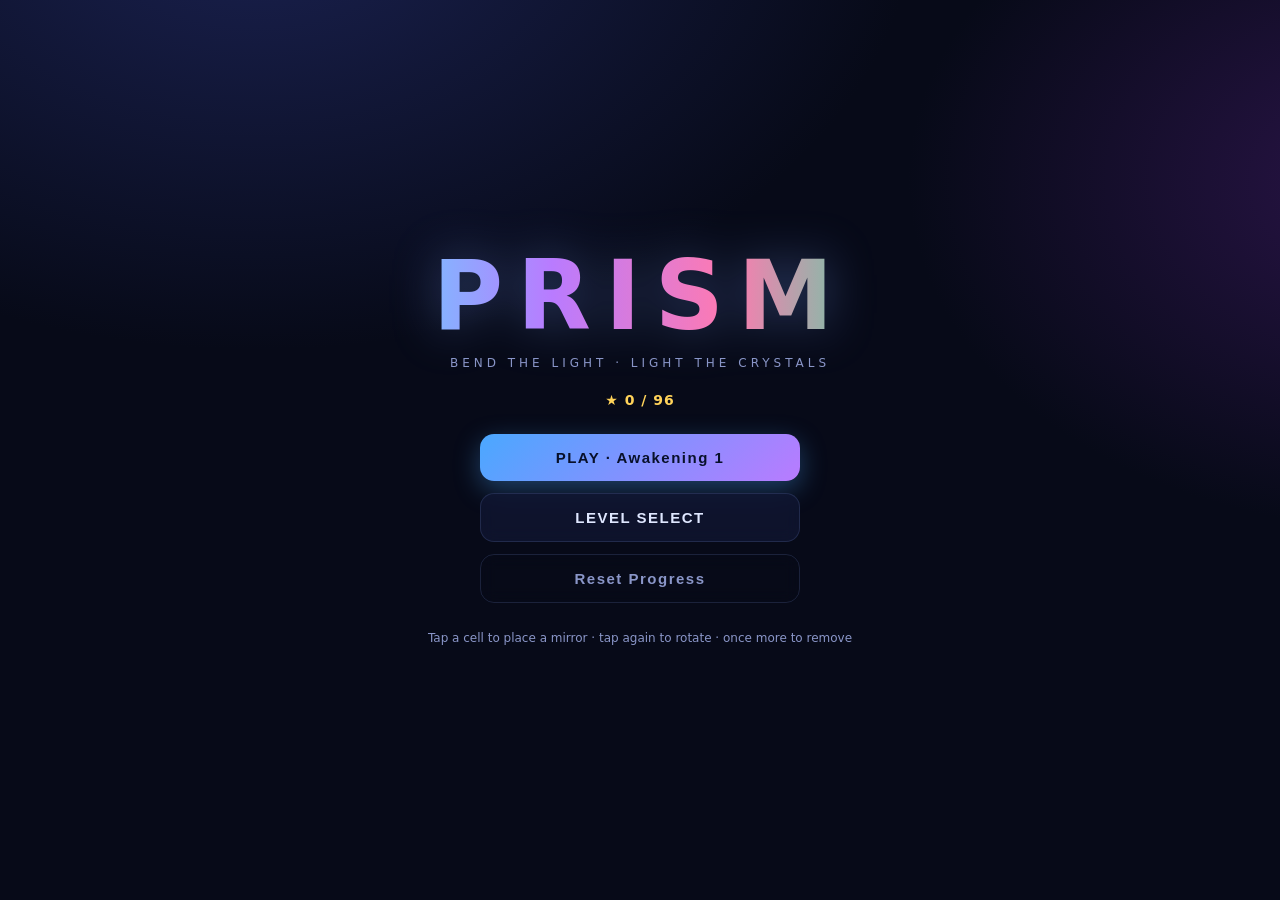
==== index.html @ a71041d9 "Add PRISM: complete neon light-routing puzzle game A fully playable, self-contained HTML5 mobile puz" ====
<!DOCTYPE html>
<html lang="en">
<head>
  <meta charset="UTF-8" />
  <meta name="viewport" content="width=device-width, initial-scale=1.0, maximum-scale=1.0, user-scalable=no, viewport-fit=cover" />
  <meta name="theme-color" content="#070a18" />
  <meta name="apple-mobile-web-app-capable" content="yes" />
  <meta name="mobile-web-app-capable" content="yes" />
  <title>PRISM — Light Puzzle</title>
  <link rel="stylesheet" href="css/style.css" />
</head>
<body>
  <div id="app">

    <!-- MENU -->
    <section id="screen-menu" class="screen">
      <div class="menu-inner">
        <div class="logo">
          <h1>PRISM</h1>
          <p class="tagline">bend the light · light the crystals</p>
        </div>
        <div class="menu-stars">★ <span id="total-stars">0 / 96</span></div>
        <div class="menu-buttons">
          <button id="btn-continue" class="btn btn-primary" data-idx="0">PLAY</button>
          <button id="btn-play" class="btn">LEVEL SELECT</button>
          <button id="btn-reset-progress" class="btn btn-ghost">Reset Progress</button>
        </div>
        <p class="hint-text">Tap a cell to place a mirror · tap again to rotate · once more to remove</p>
      </div>
    </section>

    <!-- LEVEL SELECT -->
    <section id="screen-levels" class="screen">
      <header class="topbar">
        <button id="btn-levels-back" class="icon-btn">‹</button>
        <h2>LEVELS</h2>
        <div class="topbar-stars">★ <span id="levels-stars">0 / 96</span></div>
      </header>
      <div id="level-grid" class="level-grid"></div>
    </section>

    <!-- GAME -->
    <section id="screen-game" class="screen">
      <header class="topbar game-bar">
        <button id="btn-quit" class="icon-btn">‹</button>
        <div class="level-meta">
          <span id="world-tag" class="world-tag">World 1</span>
          <span id="level-name" class="level-name">Level</span>
        </div>
        <button id="btn-mute" class="icon-btn">🔊</button>
      </header>

      <div class="hud">
        <div id="mirror-pill" class="pill"><span class="pill-ico">◇</span> Mirrors <b id="mirror-count">0/0</b></div>
        <div class="pill"><span class="pill-ico">◆</span> Lit <b id="target-count">0/0</b></div>
        <div class="pill"><span class="pill-ico">⚡</span> Taps <b id="tap-count">0</b> <i>· par <span id="par-count">0</span></i></div>
      </div>

      <div class="board-wrap">
        <canvas id="board"></canvas>
      </div>

      <div class="controls">
        <button id="btn-reset" class="btn btn-small">↺ Reset</button>
        <button id="btn-hint" class="btn btn-small btn-ghost">💡 Hint</button>
      </div>
    </section>

    <!-- WIN MODAL -->
    <div id="modal-win" class="modal">
      <div class="modal-card">
        <h2 id="win-title">SOLVED</h2>
        <div id="win-stars" class="stars-row">
          <span class="star">★</span><span class="star">★</span><span class="star">★</span>
        </div>
        <p class="win-stats">Taps <b id="win-taps">0</b> · Par <b id="win-par">0</b></p>
        <div class="modal-buttons">
          <button id="btn-replay" class="btn btn-small btn-ghost">↺ Replay</button>
          <button id="btn-win-levels" class="btn btn-small btn-ghost">≡ Levels</button>
          <button id="btn-next" class="btn btn-small btn-primary">Next ›</button>
        </div>
      </div>
    </div>

  </div>

  <script src="js/engine.js"></script>
  <script src="js/levels.js"></script>
  <script src="js/audio.js"></script>
  <script src="js/render.js"></script>
  <script src="js/game.js"></script>
</body>
</html>
---- css/style.css ----
:root {
  --bg: #070a18;
  --bg2: #0c1130;
  --panel: rgba(18, 24, 54, 0.7);
  --line: rgba(120, 150, 220, 0.18);
  --text: #dfe7ff;
  --muted: #8a96c8;
  --accent: #4aa8ff;
  --accent2: #b97bff;
  --good: #41e0a3;
  --gold: #ffd35a;
}

* { box-sizing: border-box; -webkit-tap-highlight-color: transparent; }
html, body { margin: 0; height: 100%; }
body {
  font-family: -apple-system, BlinkMacSystemFont, "Segoe UI", system-ui, sans-serif;
  color: var(--text);
  background:
    radial-gradient(1200px 800px at 20% -10%, #1a2150 0%, transparent 55%),
    radial-gradient(1000px 700px at 110% 20%, #2a1448 0%, transparent 50%),
    var(--bg);
  overflow: hidden;
  user-select: none;
  -webkit-user-select: none;
}

#app { position: relative; height: 100vh; height: 100dvh; max-width: 560px; margin: 0 auto; }

.screen {
  position: absolute; inset: 0;
  display: none; flex-direction: column;
  padding: max(16px, env(safe-area-inset-top)) 16px max(16px, env(safe-area-inset-bottom));
  animation: fade .25s ease;
}
.screen.active { display: flex; }
@keyframes fade { from { opacity: 0; transform: scale(.99); } to { opacity: 1; transform: none; } }

/* ---------- MENU ---------- */
.menu-inner { margin: auto; width: 100%; text-align: center; }
.logo h1 {
  font-size: clamp(56px, 18vw, 96px);
  margin: 0; letter-spacing: 14px; font-weight: 800;
  background: linear-gradient(90deg, #6ad0ff, #b97bff, #ff7ab0, #41e0a3);
  -webkit-background-clip: text; background-clip: text; color: transparent;
  filter: drop-shadow(0 0 24px rgba(120, 160, 255, .35));
  animation: hue 8s linear infinite;
}
@keyframes hue { to { filter: drop-shadow(0 0 24px rgba(120,160,255,.35)) hue-rotate(360deg); } }
.tagline { color: var(--muted); letter-spacing: 4px; text-transform: uppercase; font-size: 12px; margin-top: 4px; }
.menu-stars { margin: 22px 0 26px; color: var(--gold); font-weight: 700; letter-spacing: 1px; }
.menu-buttons { display: flex; flex-direction: column; gap: 12px; max-width: 320px; margin: 0 auto; }
.hint-text { color: var(--muted); font-size: 12px; margin-top: 26px; line-height: 1.6; padding: 0 10px; }

/* ---------- BUTTONS ---------- */
.btn {
  border: 1px solid var(--line); background: var(--panel); color: var(--text);
  padding: 15px 18px; border-radius: 14px; font-size: 15px; font-weight: 700;
  letter-spacing: 1.5px; cursor: pointer; backdrop-filter: blur(8px);
  transition: transform .08s ease, box-shadow .2s ease, background .2s ease;
}
.btn:active { transform: scale(.96); }
.btn-primary {
  background: linear-gradient(135deg, var(--accent), var(--accent2));
  border: none; color: #08102a; box-shadow: 0 8px 26px rgba(74, 168, 255, .35);
}
.btn-ghost { background: transparent; color: var(--muted); }
.btn-small { padding: 12px 16px; font-size: 13px; border-radius: 12px; }

.icon-btn {
  width: 42px; height: 42px; border-radius: 12px; border: 1px solid var(--line);
  background: var(--panel); color: var(--text); font-size: 22px; cursor: pointer;
  display: grid; place-items: center; line-height: 1;
}
.icon-btn:active { transform: scale(.92); }

/* ---------- TOPBAR ---------- */
.topbar { display: flex; align-items: center; justify-content: space-between; gap: 10px; margin-bottom: 14px; }
.topbar h2 { margin: 0; letter-spacing: 6px; font-size: 18px; }
.topbar-stars, .menu-stars { color: var(--gold); font-weight: 700; font-size: 14px; }
.level-meta { text-align: center; flex: 1; overflow: hidden; }
.world-tag { display: block; font-size: 10px; letter-spacing: 2px; color: var(--muted); text-transform: uppercase; }
.level-name { display: block; font-size: 16px; font-weight: 700; letter-spacing: 2px; }

/* ---------- LEVEL GRID ---------- */
.level-grid { overflow-y: auto; padding: 4px 2px 30px; flex: 1; }
.world-head {
  display: flex; align-items: baseline; gap: 10px; margin: 18px 4px 10px;
  padding-bottom: 8px; border-bottom: 1px solid var(--line);
}
.world-head span { font-size: 11px; letter-spacing: 3px; color: var(--muted); }
.world-head b { font-size: 16px; letter-spacing: 2px; }
.level-grid { display: grid; grid-template-columns: repeat(4, 1fr); gap: 10px; align-content: start; }
.level-grid .world-head { grid-column: 1 / -1; }
.level-btn {
  aspect-ratio: 1; border-radius: 14px; border: 1px solid var(--line);
  background: var(--panel); color: var(--text); cursor: pointer;
  display: flex; flex-direction: column; align-items: center; justify-content: center; gap: 4px;
  transition: transform .08s ease, box-shadow .2s ease;
}
.level-btn:active { transform: scale(.94); }
.level-btn .num { font-size: 22px; font-weight: 800; }
.level-btn .lvstars { font-size: 11px; color: var(--gold); letter-spacing: 1px; }
.level-btn.locked { opacity: .4; cursor: default; }
.level-btn.locked .lock { font-size: 20px; }
.level-btn:not(.locked):hover { box-shadow: 0 6px 20px rgba(74,168,255,.25); }

/* ---------- GAME ---------- */
.hud { display: flex; gap: 8px; justify-content: center; flex-wrap: wrap; margin-bottom: 10px; }
.pill {
  background: var(--panel); border: 1px solid var(--line); border-radius: 999px;
  padding: 7px 13px; font-size: 12px; color: var(--muted); letter-spacing: .5px;
  display: flex; align-items: center; gap: 6px;
}
.pill b { color: var(--text); font-size: 13px; }
.pill i { color: var(--muted); font-style: normal; opacity: .8; }
.pill-ico { opacity: .8; }
.pill.flash { animation: flash .4s ease; }
@keyframes flash { 0%,100% { background: var(--panel); } 30% { background: rgba(255,90,120,.35); border-color: #ff5a78; } }

.board-wrap { flex: 1; display: flex; min-height: 0; padding: 6px 0; }
#board { width: 100%; height: 100%; touch-action: manipulation; }
#board.hinting { animation: hintpulse 1.4s ease; }
@keyframes hintpulse { 0%,100% { filter: none; } 50% { filter: drop-shadow(0 0 18px rgba(120,200,255,.6)); } }

.controls { display: flex; gap: 10px; justify-content: center; padding-top: 10px; }

/* ---------- WIN MODAL ---------- */
.modal {
  position: absolute; inset: 0; display: none; place-items: center;
  background: rgba(4, 6, 16, .72); backdrop-filter: blur(6px); z-index: 20; padding: 20px;
}
.modal.show { display: grid; animation: fade .25s ease; }
.modal-card {
  width: 100%; max-width: 340px; text-align: center;
  background: linear-gradient(160deg, rgba(30,38,80,.9), rgba(16,20,46,.95));
  border: 1px solid var(--line); border-radius: 22px; padding: 28px 22px;
  box-shadow: 0 30px 80px rgba(0,0,0,.5);
  animation: pop .35s cubic-bezier(.2,1.4,.4,1);
}
@keyframes pop { from { transform: scale(.85); opacity: 0; } to { transform: none; opacity: 1; } }
.modal-card h2 { margin: 0 0 14px; letter-spacing: 6px; font-size: 26px;
  background: linear-gradient(90deg,#6ad0ff,#41e0a3); -webkit-background-clip: text; background-clip: text; color: transparent; }
.stars-row { display: flex; justify-content: center; gap: 14px; margin: 6px 0 14px; }
.stars-row .star { font-size: 44px; color: rgba(255,255,255,.12); transition: transform .3s, color .3s, text-shadow .3s; }
.stars-row .star.on { color: var(--gold); text-shadow: 0 0 22px rgba(255,211,90,.8); transform: scale(1.18) rotate(-6deg); }
.win-stats { color: var(--muted); font-size: 14px; margin: 4px 0 20px; }
.win-stats b { color: var(--text); }
.modal-buttons { display: flex; gap: 8px; justify-content: center; }

@media (max-height: 680px) {
  .logo h1 { font-size: 64px; }
  .hint-text { display: none; }
}
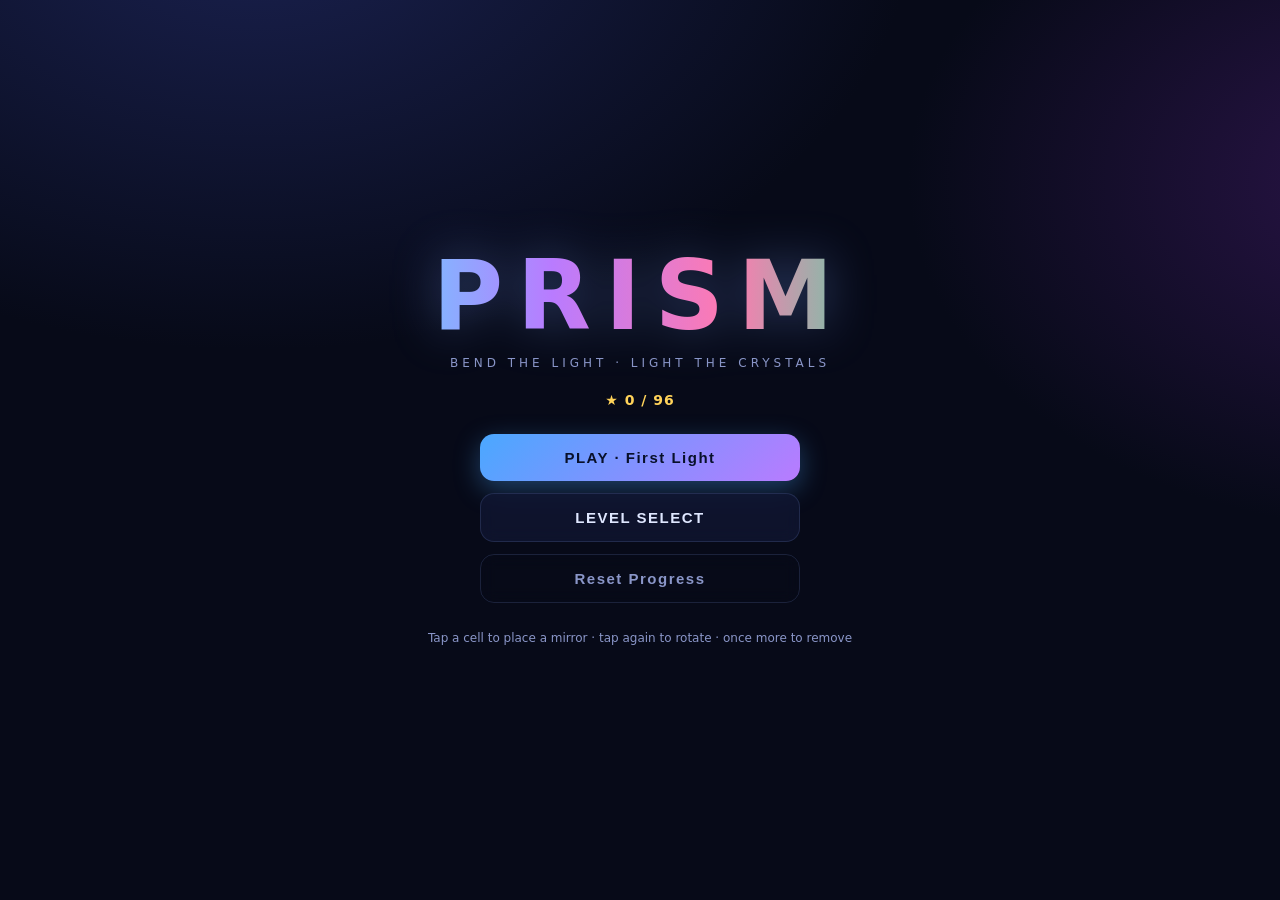
==== commit c384e836: "Redesign all 32 levels for genuine, intentional challenge Replace the random level generator with ha" ====
--- a/index.html
+++ b/index.html
@@ -56,6 +56,8 @@
         <div class="pill"><span class="pill-ico">⚡</span> Taps <b id="tap-count">0</b> <i>· par <span id="par-count">0</span></i></div>
       </div>
 
+      <div id="level-note" class="level-note-bar"></div>
+
       <div class="board-wrap">
         <canvas id="board"></canvas>
       </div>
--- a/css/style.css
+++ b/css/style.css
@@ -118,6 +118,10 @@
 .pill.flash { animation: flash .4s ease; }
 @keyframes flash { 0%,100% { background: var(--panel); } 30% { background: rgba(255,90,120,.35); border-color: #ff5a78; } }
 
+.level-note-bar {
+  text-align: center; color: var(--muted); font-size: 12px; line-height: 1.4;
+  padding: 2px 12px 6px; min-height: 16px; font-style: italic;
+}
 .board-wrap { flex: 1; display: flex; min-height: 0; padding: 6px 0; }
 #board { width: 100%; height: 100%; touch-action: manipulation; }
 #board.hinting { animation: hintpulse 1.4s ease; }
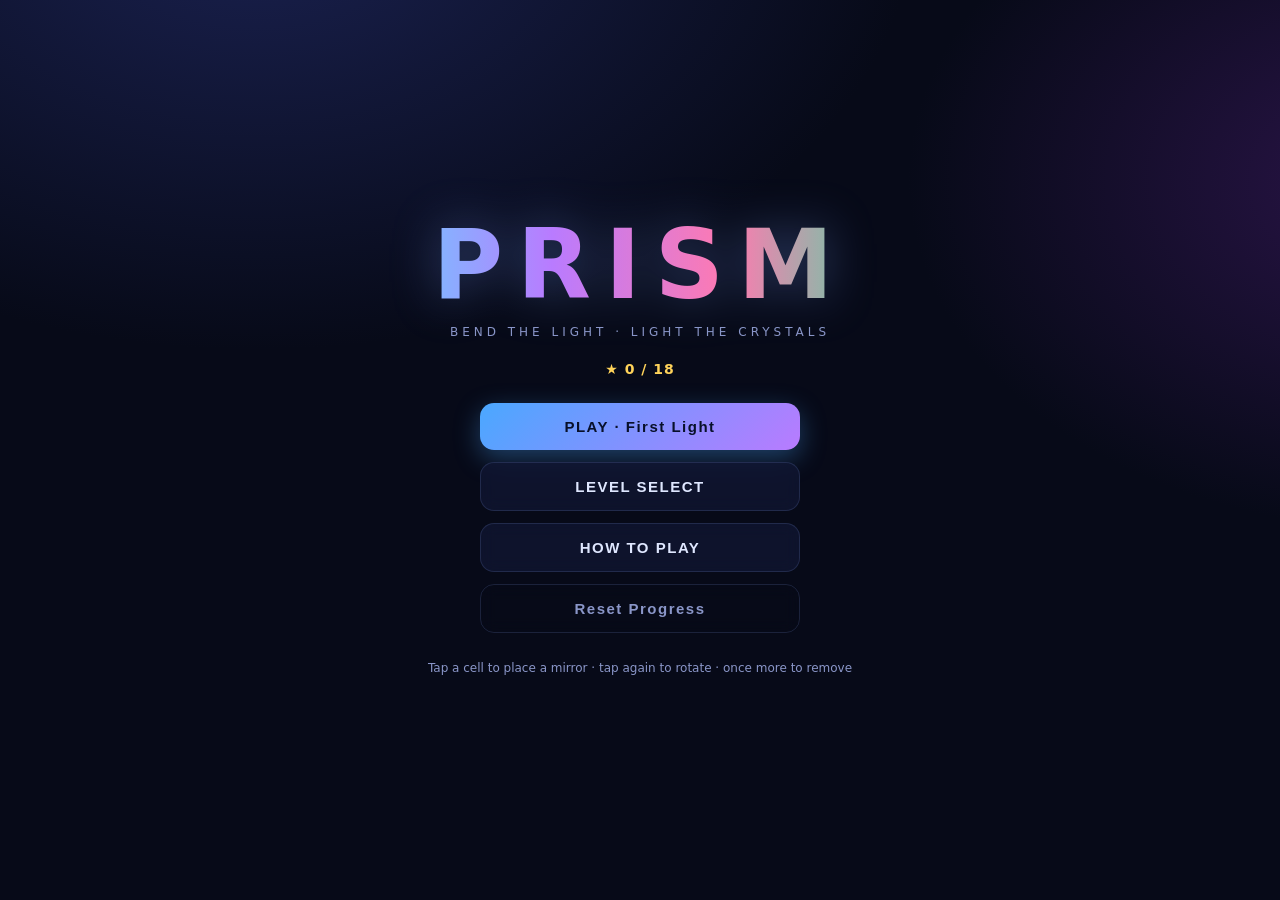
==== commit 4f3326f3: "WIP: additive-light engine + new mechanics + crafted curriculum (worlds 1-5) Major expansion in prog" ====
--- a/index.html
+++ b/index.html
@@ -19,10 +19,11 @@
           <h1>PRISM</h1>
           <p class="tagline">bend the light · light the crystals</p>
         </div>
-        <div class="menu-stars">★ <span id="total-stars">0 / 96</span></div>
+        <div class="menu-stars">★ <span id="total-stars">0 / 144</span></div>
         <div class="menu-buttons">
           <button id="btn-continue" class="btn btn-primary" data-idx="0">PLAY</button>
           <button id="btn-play" class="btn">LEVEL SELECT</button>
+          <button id="btn-help" class="btn">HOW TO PLAY</button>
           <button id="btn-reset-progress" class="btn btn-ghost">Reset Progress</button>
         </div>
         <p class="hint-text">Tap a cell to place a mirror · tap again to rotate · once more to remove</p>
@@ -68,6 +69,33 @@
       </div>
     </section>
 
+    <!-- HELP MODAL -->
+    <div id="modal-help" class="modal">
+      <div class="modal-card help-card">
+        <h2>HOW TO PLAY</h2>
+        <p class="help-goal">Guide light from each <b>source</b> into every <b>crystal</b>, matching its colour.
+          Tap a cell to drop a mirror <b>╱</b>, tap again to flip it <b>╲</b>, once more to remove it.</p>
+        <div class="legend">
+          <div class="leg"><span class="ic" style="color:#eaf6ff">◉</span><div><b>Source</b> — fires a white beam.</div></div>
+          <div class="leg"><span class="ic" style="color:#4aa8ff">◆</span><div><b>Crystal</b> — light it with its exact colour.</div></div>
+          <div class="leg"><span class="ic" style="color:#fff">╱</span><div><b>Mirror</b> — you place these; bends the beam 90°.</div></div>
+          <div class="leg"><span class="ic" style="color:#8aa0d8">▦</span><div><b>Wall</b> — blocks light.</div></div>
+          <div class="leg"><span class="ic" style="color:#ff5a78">▣</span><div><b>Gel</b> — tints white to R/G/B. The wrong colour is absorbed — the beam dies. You can't re-tint.</div></div>
+          <div class="leg"><span class="ic" style="color:#cfe6ff">◇</span><div><b>Splitter</b> — turns one beam into two.</div></div>
+          <div class="leg"><span class="ic" style="color:#fff">✦</span><div><b>Bleach</b> — washes a beam back to white.</div></div>
+          <div class="leg"><span class="ic prism-ic">▲</span><div><b>Prism</b> — splits white: red bends left, green goes straight, blue bends right.</div></div>
+        </div>
+        <p class="help-mix"><b>Mixing:</b> a crystal adds up all light it receives.
+          <span style="color:#ff5a78">red</span>+<span style="color:#4aa8ff">blue</span>=<span style="color:#c66bff">purple</span>,
+          <span style="color:#ff5a78">red</span>+<span style="color:#41e0a3">green</span>=<span style="color:#ffd35a">yellow</span>,
+          <span style="color:#41e0a3">green</span>+<span style="color:#4aa8ff">blue</span>=<span style="color:#38e6e6">cyan</span>,
+          all three = <span style="color:#eaf6ff">white</span>. A stray ray ruins the mix.</p>
+        <div class="modal-buttons">
+          <button id="btn-help-close" class="btn btn-small btn-primary">Got it</button>
+        </div>
+      </div>
+    </div>
+
     <!-- WIN MODAL -->
     <div id="modal-win" class="modal">
       <div class="modal-card">
--- a/css/style.css
+++ b/css/style.css
@@ -148,6 +148,19 @@
 .stars-row { display: flex; justify-content: center; gap: 14px; margin: 6px 0 14px; }
 .stars-row .star { font-size: 44px; color: rgba(255,255,255,.12); transition: transform .3s, color .3s, text-shadow .3s; }
 .stars-row .star.on { color: var(--gold); text-shadow: 0 0 22px rgba(255,211,90,.8); transform: scale(1.18) rotate(-6deg); }
+/* help / legend */
+.help-card { max-width: 420px; text-align: left; max-height: 86vh; overflow-y: auto; }
+.help-card h2 { text-align: center; }
+.help-goal { color: var(--text); font-size: 13px; line-height: 1.6; margin: 0 0 14px; }
+.help-goal b { color: #fff; }
+.legend { display: flex; flex-direction: column; gap: 9px; margin: 4px 0 14px; }
+.leg { display: flex; gap: 12px; align-items: flex-start; font-size: 12.5px; color: var(--muted); line-height: 1.45; }
+.leg .ic { width: 22px; text-align: center; font-size: 18px; flex: 0 0 22px; }
+.leg b { color: var(--text); }
+.prism-ic { background: linear-gradient(135deg,#ff5a78,#41e0a3,#4aa8ff); -webkit-background-clip: text; background-clip: text; color: transparent; }
+.help-mix { font-size: 12.5px; color: var(--muted); line-height: 1.7; background: rgba(0,0,0,.2); padding: 10px 12px; border-radius: 10px; margin: 0 0 16px; }
+.help-mix b { color: var(--text); }
+
 .win-stats { color: var(--muted); font-size: 14px; margin: 4px 0 20px; }
 .win-stats b { color: var(--text); }
 .modal-buttons { display: flex; gap: 8px; justify-content: center; }
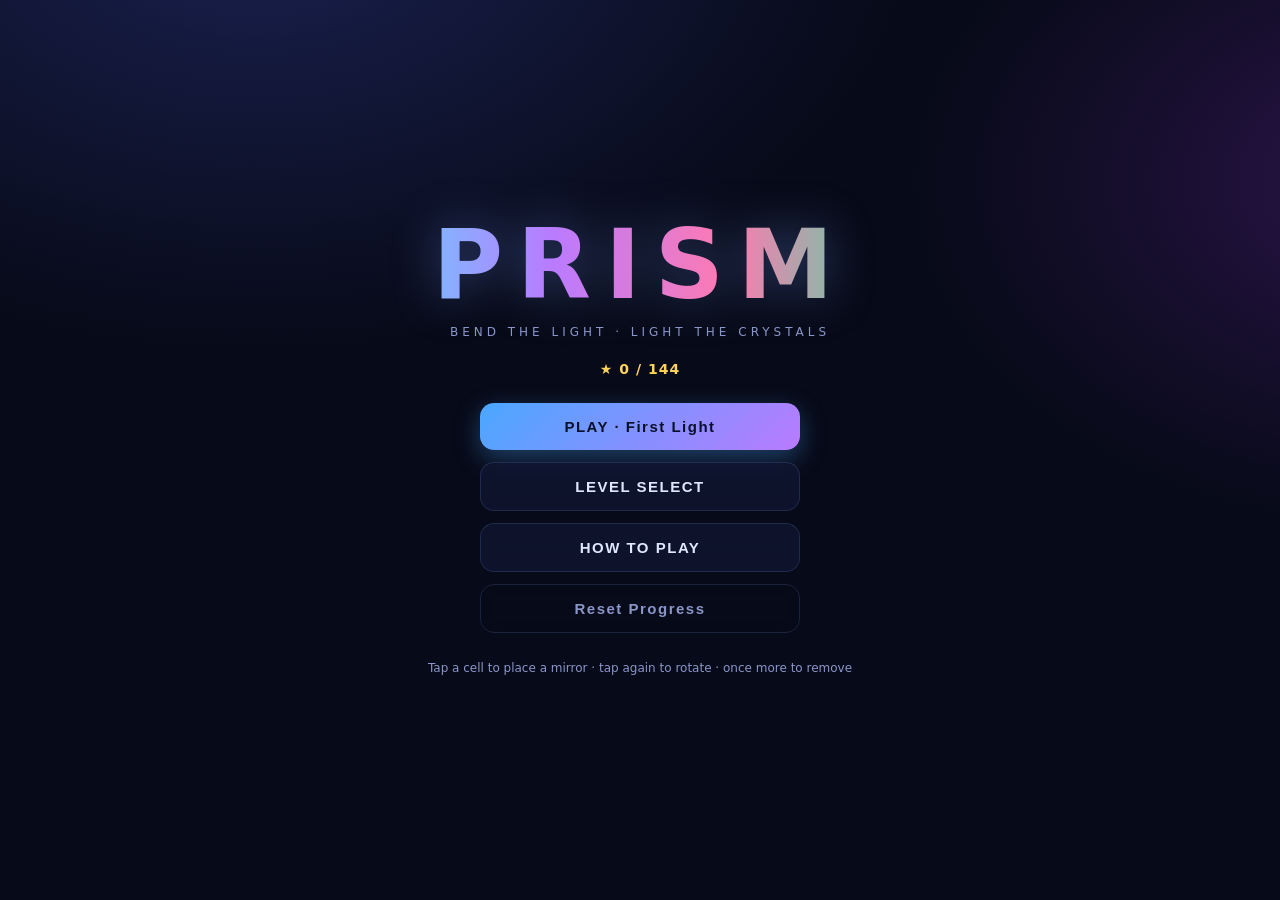
==== commit e053cc11: "Polish pass + 3 new mechanics (gates, portals, voids) - Engine: add coloured gates (exact-match door" ====
--- a/index.html
+++ b/index.html
@@ -57,8 +57,6 @@
         <div class="pill"><span class="pill-ico">⚡</span> Taps <b id="tap-count">0</b> <i>· par <span id="par-count">0</span></i></div>
       </div>
 
-      <div id="level-note" class="level-note-bar"></div>
-
       <div class="board-wrap">
         <canvas id="board"></canvas>
       </div>
@@ -98,11 +96,14 @@
 
     <!-- WIN MODAL -->
     <div id="modal-win" class="modal">
-      <div class="modal-card">
+      <div id="win-card" class="modal-card win-card">
+        <div class="win-rays"></div>
         <h2 id="win-title">SOLVED</h2>
+        <p id="win-flavor" class="win-flavor">Clean lines.</p>
         <div id="win-stars" class="stars-row">
           <span class="star">★</span><span class="star">★</span><span class="star">★</span>
         </div>
+        <p id="win-perfect" class="win-perfect">PERFECT</p>
         <p class="win-stats">Taps <b id="win-taps">0</b> · Par <b id="win-par">0</b></p>
         <div class="modal-buttons">
           <button id="btn-replay" class="btn btn-small btn-ghost">↺ Replay</button>
--- a/css/style.css
+++ b/css/style.css
@@ -161,7 +161,22 @@
 .help-mix { font-size: 12.5px; color: var(--muted); line-height: 1.7; background: rgba(0,0,0,.2); padding: 10px 12px; border-radius: 10px; margin: 0 0 16px; }
 .help-mix b { color: var(--text); }
 
-.win-stats { color: var(--muted); font-size: 14px; margin: 4px 0 20px; }
+/* themed, celebratory win screen */
+.win-card { position: relative; overflow: hidden; --accent: #4aa8ff; border-color: color-mix(in srgb, var(--accent) 40%, transparent); }
+.win-rays { position: absolute; inset: -40% -40% auto -40%; height: 200%; pointer-events: none; opacity: .5;
+  background: conic-gradient(from 0deg, transparent 0 12deg, color-mix(in srgb, var(--accent) 35%, transparent) 12deg 14deg, transparent 14deg 30deg,
+    color-mix(in srgb, var(--accent) 35%, transparent) 30deg 32deg, transparent 32deg 48deg, color-mix(in srgb, var(--accent) 35%, transparent) 48deg 50deg, transparent 50deg);
+  animation: spin 14s linear infinite; }
+@keyframes spin { to { transform: rotate(360deg); } }
+.win-card h2 { position: relative; margin: 0 0 4px; letter-spacing: 6px; font-size: 30px;
+  color: var(--accent); text-shadow: 0 0 26px color-mix(in srgb, var(--accent) 70%, transparent);
+  -webkit-text-fill-color: var(--accent); animation: winpop .4s cubic-bezier(.2,1.5,.4,1); }
+@keyframes winpop { from { transform: scale(.6); opacity: 0; } to { transform: none; opacity: 1; } }
+.win-flavor { position: relative; color: var(--muted); font-size: 13px; letter-spacing: 1px; margin: 0 0 14px; }
+.win-perfect { position: relative; height: 16px; margin: -4px 0 6px; font-size: 13px; letter-spacing: 4px; font-weight: 800;
+  color: var(--gold); opacity: 0; transform: translateY(6px); transition: opacity .3s, transform .3s; text-shadow: 0 0 18px rgba(255,211,90,.8); }
+.win-perfect.show { opacity: 1; transform: none; }
+.win-stats { position: relative; color: var(--muted); font-size: 14px; margin: 4px 0 20px; }
 .win-stats b { color: var(--text); }
 .modal-buttons { display: flex; gap: 8px; justify-content: center; }
 
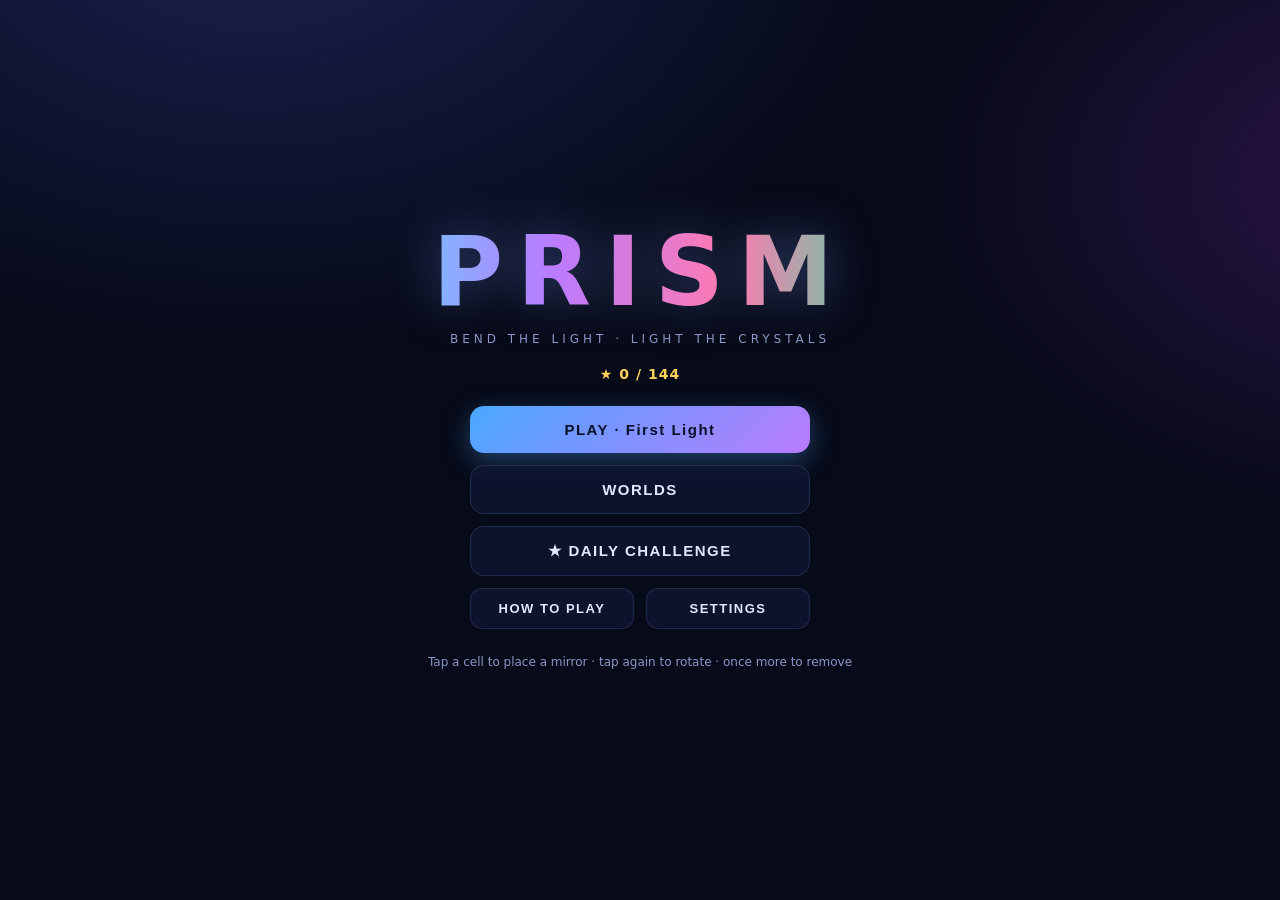
==== commit fe80fa4c: "UI overhaul: worlds nav, daily mode, settings, distinct icons, win celebrations, PWA - Redesign ever" ====
--- a/index.html
+++ b/index.html
@@ -6,6 +6,10 @@
   <meta name="theme-color" content="#070a18" />
   <meta name="apple-mobile-web-app-capable" content="yes" />
   <meta name="mobile-web-app-capable" content="yes" />
+  <meta name="apple-mobile-web-app-status-bar-style" content="black-translucent" />
+  <link rel="manifest" href="manifest.webmanifest" />
+  <link rel="icon" href="icon.svg" type="image/svg+xml" />
+  <link rel="apple-touch-icon" href="icon.svg" />
   <title>PRISM — Light Puzzle</title>
   <link rel="stylesheet" href="css/style.css" />
 </head>
@@ -19,24 +23,38 @@
           <h1>PRISM</h1>
           <p class="tagline">bend the light · light the crystals</p>
         </div>
-        <div class="menu-stars">★ <span id="total-stars">0 / 144</span></div>
+        <div class="menu-stars">★ <span id="total-stars">0 / 0</span></div>
         <div class="menu-buttons">
           <button id="btn-continue" class="btn btn-primary" data-idx="0">PLAY</button>
-          <button id="btn-play" class="btn">LEVEL SELECT</button>
-          <button id="btn-help" class="btn">HOW TO PLAY</button>
-          <button id="btn-reset-progress" class="btn btn-ghost">Reset Progress</button>
+          <button id="btn-worlds" class="btn">WORLDS</button>
+          <button id="btn-daily" class="btn">★ DAILY CHALLENGE</button>
+          <div class="menu-row">
+            <button id="btn-help" class="btn btn-small">HOW TO PLAY</button>
+            <button id="btn-settings" class="btn btn-small">SETTINGS</button>
+          </div>
         </div>
         <p class="hint-text">Tap a cell to place a mirror · tap again to rotate · once more to remove</p>
       </div>
     </section>
 
-    <!-- LEVEL SELECT -->
+    <!-- WORLD SELECT -->
+    <section id="screen-worlds" class="screen">
+      <header class="topbar">
+        <button id="btn-worlds-back" class="icon-btn">‹</button>
+        <h2>WORLDS</h2>
+        <div class="topbar-stars">★ <span id="worlds-stars">0 / 0</span></div>
+      </header>
+      <div id="world-list" class="world-list"></div>
+    </section>
+
+    <!-- LEVEL SELECT (within a world) -->
     <section id="screen-levels" class="screen">
       <header class="topbar">
         <button id="btn-levels-back" class="icon-btn">‹</button>
-        <h2>LEVELS</h2>
-        <div class="topbar-stars">★ <span id="levels-stars">0 / 96</span></div>
+        <h2 id="levels-title">WORLD</h2>
+        <div class="topbar-stars">★ <span id="levels-stars">0 / 0</span></div>
       </header>
+      <p id="levels-sub" class="levels-sub"></p>
       <div id="level-grid" class="level-grid"></div>
     </section>
 
@@ -52,7 +70,7 @@
       </header>
 
       <div class="hud">
-        <div id="mirror-pill" class="pill"><span class="pill-ico">◇</span> Mirrors <b id="mirror-count">0/0</b></div>
+        <div id="mirror-pill" class="pill"><span class="pill-ico">╱</span> Mirrors <b id="mirror-count">0/0</b></div>
         <div class="pill"><span class="pill-ico">◆</span> Lit <b id="target-count">0/0</b></div>
         <div class="pill"><span class="pill-ico">⚡</span> Taps <b id="tap-count">0</b> <i>· par <span id="par-count">0</span></i></div>
       </div>
@@ -62,6 +80,7 @@
       </div>
 
       <div class="controls">
+        <button id="btn-undo" class="btn btn-small btn-ghost">↶ Undo</button>
         <button id="btn-reset" class="btn btn-small">↺ Reset</button>
         <button id="btn-hint" class="btn btn-small btn-ghost">💡 Hint</button>
       </div>
@@ -71,26 +90,46 @@
     <div id="modal-help" class="modal">
       <div class="modal-card help-card">
         <h2>HOW TO PLAY</h2>
-        <p class="help-goal">Guide light from each <b>source</b> into every <b>crystal</b>, matching its colour.
-          Tap a cell to drop a mirror <b>╱</b>, tap again to flip it <b>╲</b>, once more to remove it.</p>
+        <p class="help-goal">Guide light from every <b>source</b> into every <b>crystal</b>, matching its exact colour.
+          Tap a cell to drop a mirror <b>╱</b>, tap again to flip it <b>╲</b>, once more to remove it. Beat <b>par</b> for 3 stars.</p>
         <div class="legend">
-          <div class="leg"><span class="ic" style="color:#eaf6ff">◉</span><div><b>Source</b> — fires a white beam.</div></div>
-          <div class="leg"><span class="ic" style="color:#4aa8ff">◆</span><div><b>Crystal</b> — light it with its exact colour.</div></div>
+          <div class="leg"><span class="ic" style="color:#eaf6ff">◉</span><div><b>Source</b> — fires a beam in its arrow direction.</div></div>
+          <div class="leg"><span class="ic" style="color:#4aa8ff">◆</span><div><b>Crystal</b> — light it with its exact colour. Stray light ruins it.</div></div>
           <div class="leg"><span class="ic" style="color:#fff">╱</span><div><b>Mirror</b> — you place these; bends the beam 90°.</div></div>
-          <div class="leg"><span class="ic" style="color:#8aa0d8">▦</span><div><b>Wall</b> — blocks light.</div></div>
-          <div class="leg"><span class="ic" style="color:#ff5a78">▣</span><div><b>Gel</b> — tints white to R/G/B. The wrong colour is absorbed — the beam dies. You can't re-tint.</div></div>
-          <div class="leg"><span class="ic" style="color:#cfe6ff">◇</span><div><b>Splitter</b> — turns one beam into two.</div></div>
-          <div class="leg"><span class="ic" style="color:#fff">✦</span><div><b>Bleach</b> — washes a beam back to white.</div></div>
-          <div class="leg"><span class="ic prism-ic">▲</span><div><b>Prism</b> — splits white: red bends left, green goes straight, blue bends right.</div></div>
+          <div class="leg"><span class="ic" style="color:#8aa0d8">▦</span><div><b>Wall</b> — blocks light. (A faint mirror is a <b>fixed</b> mirror — immovable.)</div></div>
+          <div class="leg"><span class="ic" style="color:#ff5a78">▢</span><div><b>Gel</b> — tints white to R/G/B. The wrong colour is absorbed — the beam dies. You can't re-tint.</div></div>
+          <div class="leg"><span class="ic" style="color:#cfe6ff">▨</span><div><b>Splitter</b> — turns one beam into two.</div></div>
+          <div class="leg"><span class="ic prism-ic">▲</span><div><b>Prism</b> — splits white: red left, green straight, blue right.</div></div>
+          <div class="leg"><span class="ic" style="color:#fff">✸</span><div><b>Bleach</b> — washes a beam back to white.</div></div>
+          <div class="leg"><span class="ic" style="color:#ffd35a">⟳</span><div><b>Rotator</b> — cycles a colour: red→green→blue→red.</div></div>
+          <div class="leg"><span class="ic" style="color:#c66bff">⊕</span><div><b>Tinter</b> — adds a colour to the beam (its glow tells you which).</div></div>
+          <div class="leg"><span class="ic" style="color:#38e6e6">▥</span><div><b>Gate</b> — a locked door; opens only for its exact colour.</div></div>
+          <div class="leg"><span class="ic" style="color:#38e6e6">◍</span><div><b>Portal</b> — teleports a beam to its matching ring.</div></div>
+          <div class="leg"><span class="ic" style="color:#ff5a78">✦</span><div><b>Void</b> — a black hole. If <b>any</b> beam touches it, you lose. Keep it clean.</div></div>
         </div>
         <p class="help-mix"><b>Mixing:</b> a crystal adds up all light it receives.
-          <span style="color:#ff5a78">red</span>+<span style="color:#4aa8ff">blue</span>=<span style="color:#c66bff">purple</span>,
+          <span style="color:#ff5a78">red</span>+<span style="color:#4aa8ff">blue</span>=<span style="color:#c66bff">magenta</span>,
           <span style="color:#ff5a78">red</span>+<span style="color:#41e0a3">green</span>=<span style="color:#ffd35a">yellow</span>,
           <span style="color:#41e0a3">green</span>+<span style="color:#4aa8ff">blue</span>=<span style="color:#38e6e6">cyan</span>,
           all three = <span style="color:#eaf6ff">white</span>. A stray ray ruins the mix.</p>
         <div class="modal-buttons">
           <button id="btn-help-close" class="btn btn-small btn-primary">Got it</button>
         </div>
+      </div>
+    </div>
+
+    <!-- SETTINGS MODAL -->
+    <div id="modal-settings" class="modal">
+      <div class="modal-card settings-card">
+        <h2>SETTINGS</h2>
+        <div class="setting"><span>Sound effects</span><button id="set-sound" class="toggle" aria-pressed="true"></button></div>
+        <div class="setting"><span>Haptics (vibration)</span><button id="set-haptics" class="toggle" aria-pressed="true"></button></div>
+        <div class="setting"><span>Reduced motion</span><button id="set-motion" class="toggle" aria-pressed="false"></button></div>
+        <div class="modal-buttons settings-buttons">
+          <button id="btn-reset-progress" class="btn btn-small btn-ghost">Reset all progress</button>
+          <button id="btn-settings-close" class="btn btn-small btn-primary">Done</button>
+        </div>
+        <p class="settings-about">PRISM · a self-contained neon light-routing puzzle. No ads, no tracking, plays offline.</p>
       </div>
     </div>
 
@@ -113,6 +152,21 @@
       </div>
     </div>
 
+    <!-- WORLD-COMPLETE MODAL -->
+    <div id="modal-world" class="modal">
+      <div id="world-card" class="modal-card world-card">
+        <div class="win-rays"></div>
+        <p class="world-kicker">WORLD COMPLETE</p>
+        <h2 id="world-done-name">REFLECTION</h2>
+        <p id="world-done-flavor" class="win-flavor">Mastered.</p>
+        <p id="world-done-stars" class="world-done-stars">★ 0 / 0</p>
+        <div class="modal-buttons">
+          <button id="btn-world-menu" class="btn btn-small btn-ghost">≡ Worlds</button>
+          <button id="btn-world-next" class="btn btn-small btn-primary">Next World ›</button>
+        </div>
+      </div>
+    </div>
+
   </div>
 
   <script src="js/engine.js"></script>
@@ -120,5 +174,6 @@
   <script src="js/audio.js"></script>
   <script src="js/render.js"></script>
   <script src="js/game.js"></script>
+  <script>if ('serviceWorker' in navigator) { window.addEventListener('load', () => navigator.serviceWorker.register('sw.js').catch(() => {})); }</script>
 </body>
 </html>
--- a/css/style.css
+++ b/css/style.css
@@ -31,10 +31,11 @@
   position: absolute; inset: 0;
   display: none; flex-direction: column;
   padding: max(16px, env(safe-area-inset-top)) 16px max(16px, env(safe-area-inset-bottom));
-  animation: fade .25s ease;
+  animation: fade .28s ease;
 }
 .screen.active { display: flex; }
-@keyframes fade { from { opacity: 0; transform: scale(.99); } to { opacity: 1; transform: none; } }
+@keyframes fade { from { opacity: 0; transform: translateY(6px) scale(.995); } to { opacity: 1; transform: none; } }
+body.reduced-motion .screen { animation: none; }
 
 /* ---------- MENU ---------- */
 .menu-inner { margin: auto; width: 100%; text-align: center; }
@@ -47,10 +48,13 @@
   animation: hue 8s linear infinite;
 }
 @keyframes hue { to { filter: drop-shadow(0 0 24px rgba(120,160,255,.35)) hue-rotate(360deg); } }
+body.reduced-motion .logo h1 { animation: none; }
 .tagline { color: var(--muted); letter-spacing: 4px; text-transform: uppercase; font-size: 12px; margin-top: 4px; }
-.menu-stars { margin: 22px 0 26px; color: var(--gold); font-weight: 700; letter-spacing: 1px; }
-.menu-buttons { display: flex; flex-direction: column; gap: 12px; max-width: 320px; margin: 0 auto; }
-.hint-text { color: var(--muted); font-size: 12px; margin-top: 26px; line-height: 1.6; padding: 0 10px; }
+.menu-stars { margin: 20px 0 24px; color: var(--gold); font-weight: 700; letter-spacing: 1px; }
+.menu-buttons { display: flex; flex-direction: column; gap: 12px; max-width: 340px; margin: 0 auto; }
+.menu-row { display: flex; gap: 12px; }
+.menu-row .btn { flex: 1; }
+.hint-text { color: var(--muted); font-size: 12px; margin-top: 24px; line-height: 1.6; padding: 0 10px; }
 
 /* ---------- BUTTONS ---------- */
 .btn {
@@ -75,23 +79,37 @@
 .icon-btn:active { transform: scale(.92); }
 
 /* ---------- TOPBAR ---------- */
-.topbar { display: flex; align-items: center; justify-content: space-between; gap: 10px; margin-bottom: 14px; }
+.topbar { display: flex; align-items: center; justify-content: space-between; gap: 10px; margin-bottom: 8px; }
 .topbar h2 { margin: 0; letter-spacing: 6px; font-size: 18px; }
 .topbar-stars, .menu-stars { color: var(--gold); font-weight: 700; font-size: 14px; }
 .level-meta { text-align: center; flex: 1; overflow: hidden; }
 .world-tag { display: block; font-size: 10px; letter-spacing: 2px; color: var(--muted); text-transform: uppercase; }
 .level-name { display: block; font-size: 16px; font-weight: 700; letter-spacing: 2px; }
 
+/* ---------- WORLD LIST ---------- */
+.world-list { overflow-y: auto; padding: 8px 2px 30px; flex: 1; display: flex; flex-direction: column; gap: 12px; }
+.world-card {
+  position: relative; text-align: left; border: 1px solid var(--line); border-radius: 16px;
+  background: var(--panel); padding: 16px 16px; cursor: pointer; overflow: hidden;
+  transition: transform .08s ease, box-shadow .2s ease, border-color .2s ease;
+  border-left: 4px solid var(--wc, #4aa8ff);
+}
+.world-card:active { transform: scale(.985); }
+.world-card .wc-num { font-size: 11px; letter-spacing: 3px; color: var(--muted); }
+.world-card .wc-name { font-size: 20px; font-weight: 800; letter-spacing: 2px; margin: 2px 0 4px; color: #fff; }
+.world-card .wc-mech { font-size: 12px; color: var(--muted); }
+.world-card .wc-stars { position: absolute; top: 16px; right: 16px; color: var(--gold); font-size: 13px; font-weight: 700; }
+.world-card .wc-bar { height: 6px; border-radius: 999px; background: rgba(255,255,255,.08); margin-top: 12px; overflow: hidden; }
+.world-card .wc-fill { height: 100%; border-radius: 999px; background: var(--wc, #4aa8ff); width: 0; transition: width .4s ease; }
+.world-card.locked { opacity: .5; cursor: default; }
+.world-card.locked .wc-name::after { content: " 🔒"; font-size: 14px; }
+.world-card.done { box-shadow: 0 0 0 1px var(--wc, #4aa8ff) inset, 0 8px 26px rgba(0,0,0,.25); }
+.world-card .wc-check { position: absolute; top: 14px; right: 16px; color: var(--wc); font-size: 16px; }
+
 /* ---------- LEVEL GRID ---------- */
-.level-grid { overflow-y: auto; padding: 4px 2px 30px; flex: 1; }
-.world-head {
-  display: flex; align-items: baseline; gap: 10px; margin: 18px 4px 10px;
-  padding-bottom: 8px; border-bottom: 1px solid var(--line);
-}
-.world-head span { font-size: 11px; letter-spacing: 3px; color: var(--muted); }
-.world-head b { font-size: 16px; letter-spacing: 2px; }
-.level-grid { display: grid; grid-template-columns: repeat(4, 1fr); gap: 10px; align-content: start; }
-.level-grid .world-head { grid-column: 1 / -1; }
+.levels-sub { color: var(--muted); font-size: 12px; margin: 0 4px 10px; letter-spacing: 1px; text-transform: uppercase; }
+.level-grid { overflow-y: auto; padding: 4px 2px 30px; flex: 1;
+  display: grid; grid-template-columns: repeat(4, 1fr); gap: 10px; align-content: start; }
 .level-btn {
   aspect-ratio: 1; border-radius: 14px; border: 1px solid var(--line);
   background: var(--panel); color: var(--text); cursor: pointer;
@@ -102,11 +120,12 @@
 .level-btn .num { font-size: 22px; font-weight: 800; }
 .level-btn .lvstars { font-size: 11px; color: var(--gold); letter-spacing: 1px; }
 .level-btn.locked { opacity: .4; cursor: default; }
+.level-btn.done { border-color: color-mix(in srgb, var(--accent) 50%, var(--line)); }
 .level-btn.locked .lock { font-size: 20px; }
 .level-btn:not(.locked):hover { box-shadow: 0 6px 20px rgba(74,168,255,.25); }
 
 /* ---------- GAME ---------- */
-.hud { display: flex; gap: 8px; justify-content: center; flex-wrap: wrap; margin-bottom: 10px; }
+.hud { display: flex; gap: 8px; justify-content: center; flex-wrap: wrap; margin: 6px 0 8px; }
 .pill {
   background: var(--panel); border: 1px solid var(--line); border-radius: 999px;
   padding: 7px 13px; font-size: 12px; color: var(--muted); letter-spacing: .5px;
@@ -118,18 +137,15 @@
 .pill.flash { animation: flash .4s ease; }
 @keyframes flash { 0%,100% { background: var(--panel); } 30% { background: rgba(255,90,120,.35); border-color: #ff5a78; } }
 
-.level-note-bar {
-  text-align: center; color: var(--muted); font-size: 12px; line-height: 1.4;
-  padding: 2px 12px 6px; min-height: 16px; font-style: italic;
-}
 .board-wrap { flex: 1; display: flex; min-height: 0; padding: 6px 0; }
 #board { width: 100%; height: 100%; touch-action: manipulation; }
 #board.hinting { animation: hintpulse 1.4s ease; }
 @keyframes hintpulse { 0%,100% { filter: none; } 50% { filter: drop-shadow(0 0 18px rgba(120,200,255,.6)); } }
-
-.controls { display: flex; gap: 10px; justify-content: center; padding-top: 10px; }
-
-/* ---------- WIN MODAL ---------- */
+body.reduced-motion #board.hinting { animation: none; }
+
+.controls { display: flex; gap: 10px; justify-content: center; padding-top: 8px; }
+
+/* ---------- MODALS ---------- */
 .modal {
   position: absolute; inset: 0; display: none; place-items: center;
   background: rgba(4, 6, 16, .72); backdrop-filter: blur(6px); z-index: 20; padding: 20px;
@@ -142,18 +158,20 @@
   box-shadow: 0 30px 80px rgba(0,0,0,.5);
   animation: pop .35s cubic-bezier(.2,1.4,.4,1);
 }
+body.reduced-motion .modal-card { animation: none; }
 @keyframes pop { from { transform: scale(.85); opacity: 0; } to { transform: none; opacity: 1; } }
 .modal-card h2 { margin: 0 0 14px; letter-spacing: 6px; font-size: 26px;
   background: linear-gradient(90deg,#6ad0ff,#41e0a3); -webkit-background-clip: text; background-clip: text; color: transparent; }
 .stars-row { display: flex; justify-content: center; gap: 14px; margin: 6px 0 14px; }
 .stars-row .star { font-size: 44px; color: rgba(255,255,255,.12); transition: transform .3s, color .3s, text-shadow .3s; }
 .stars-row .star.on { color: var(--gold); text-shadow: 0 0 22px rgba(255,211,90,.8); transform: scale(1.18) rotate(-6deg); }
+
 /* help / legend */
-.help-card { max-width: 420px; text-align: left; max-height: 86vh; overflow-y: auto; }
+.help-card { max-width: 440px; text-align: left; max-height: 88vh; overflow-y: auto; }
 .help-card h2 { text-align: center; }
 .help-goal { color: var(--text); font-size: 13px; line-height: 1.6; margin: 0 0 14px; }
 .help-goal b { color: #fff; }
-.legend { display: flex; flex-direction: column; gap: 9px; margin: 4px 0 14px; }
+.legend { display: flex; flex-direction: column; gap: 8px; margin: 4px 0 14px; }
 .leg { display: flex; gap: 12px; align-items: flex-start; font-size: 12.5px; color: var(--muted); line-height: 1.45; }
 .leg .ic { width: 22px; text-align: center; font-size: 18px; flex: 0 0 22px; }
 .leg b { color: var(--text); }
@@ -161,16 +179,29 @@
 .help-mix { font-size: 12.5px; color: var(--muted); line-height: 1.7; background: rgba(0,0,0,.2); padding: 10px 12px; border-radius: 10px; margin: 0 0 16px; }
 .help-mix b { color: var(--text); }
 
+/* settings */
+.settings-card { text-align: left; max-width: 360px; }
+.settings-card h2 { text-align: center; }
+.setting { display: flex; align-items: center; justify-content: space-between; padding: 13px 4px; border-bottom: 1px solid var(--line); font-size: 14px; }
+.toggle { width: 50px; height: 28px; border-radius: 999px; border: 1px solid var(--line); background: rgba(0,0,0,.3); position: relative; cursor: pointer; transition: background .2s; }
+.toggle::after { content: ""; position: absolute; top: 2px; left: 2px; width: 22px; height: 22px; border-radius: 50%; background: #8a96c8; transition: transform .2s, background .2s; }
+.toggle[aria-pressed="true"] { background: linear-gradient(135deg, var(--accent), var(--accent2)); border-color: transparent; }
+.toggle[aria-pressed="true"]::after { transform: translateX(22px); background: #fff; }
+.settings-buttons { margin-top: 18px; }
+.settings-about { color: var(--muted); font-size: 11px; line-height: 1.6; margin: 16px 0 0; text-align: center; }
+
 /* themed, celebratory win screen */
-.win-card { position: relative; overflow: hidden; --accent: #4aa8ff; border-color: color-mix(in srgb, var(--accent) 40%, transparent); }
+.win-card, .world-card.modal-card { position: relative; overflow: hidden; --accent: #4aa8ff; border-color: color-mix(in srgb, var(--accent) 40%, transparent); }
 .win-rays { position: absolute; inset: -40% -40% auto -40%; height: 200%; pointer-events: none; opacity: .5;
   background: conic-gradient(from 0deg, transparent 0 12deg, color-mix(in srgb, var(--accent) 35%, transparent) 12deg 14deg, transparent 14deg 30deg,
     color-mix(in srgb, var(--accent) 35%, transparent) 30deg 32deg, transparent 32deg 48deg, color-mix(in srgb, var(--accent) 35%, transparent) 48deg 50deg, transparent 50deg);
   animation: spin 14s linear infinite; }
 @keyframes spin { to { transform: rotate(360deg); } }
-.win-card h2 { position: relative; margin: 0 0 4px; letter-spacing: 6px; font-size: 30px;
+body.reduced-motion .win-rays { animation: none; }
+.win-card h2, .world-card h2 { position: relative; margin: 0 0 4px; letter-spacing: 6px; font-size: 30px;
   color: var(--accent); text-shadow: 0 0 26px color-mix(in srgb, var(--accent) 70%, transparent);
   -webkit-text-fill-color: var(--accent); animation: winpop .4s cubic-bezier(.2,1.5,.4,1); }
+body.reduced-motion .win-card h2, body.reduced-motion .world-card h2 { animation: none; }
 @keyframes winpop { from { transform: scale(.6); opacity: 0; } to { transform: none; opacity: 1; } }
 .win-flavor { position: relative; color: var(--muted); font-size: 13px; letter-spacing: 1px; margin: 0 0 14px; }
 .win-perfect { position: relative; height: 16px; margin: -4px 0 6px; font-size: 13px; letter-spacing: 4px; font-weight: 800;
@@ -178,7 +209,11 @@
 .win-perfect.show { opacity: 1; transform: none; }
 .win-stats { position: relative; color: var(--muted); font-size: 14px; margin: 4px 0 20px; }
 .win-stats b { color: var(--text); }
-.modal-buttons { display: flex; gap: 8px; justify-content: center; }
+.modal-buttons { display: flex; gap: 8px; justify-content: center; flex-wrap: wrap; }
+
+/* world-complete */
+.world-kicker { position: relative; color: var(--muted); letter-spacing: 5px; font-size: 11px; margin: 0 0 6px; }
+.world-done-stars { position: relative; color: var(--gold); font-weight: 700; letter-spacing: 2px; margin: 8px 0 20px; font-size: 15px; }
 
 @media (max-height: 680px) {
   .logo h1 { font-size: 64px; }
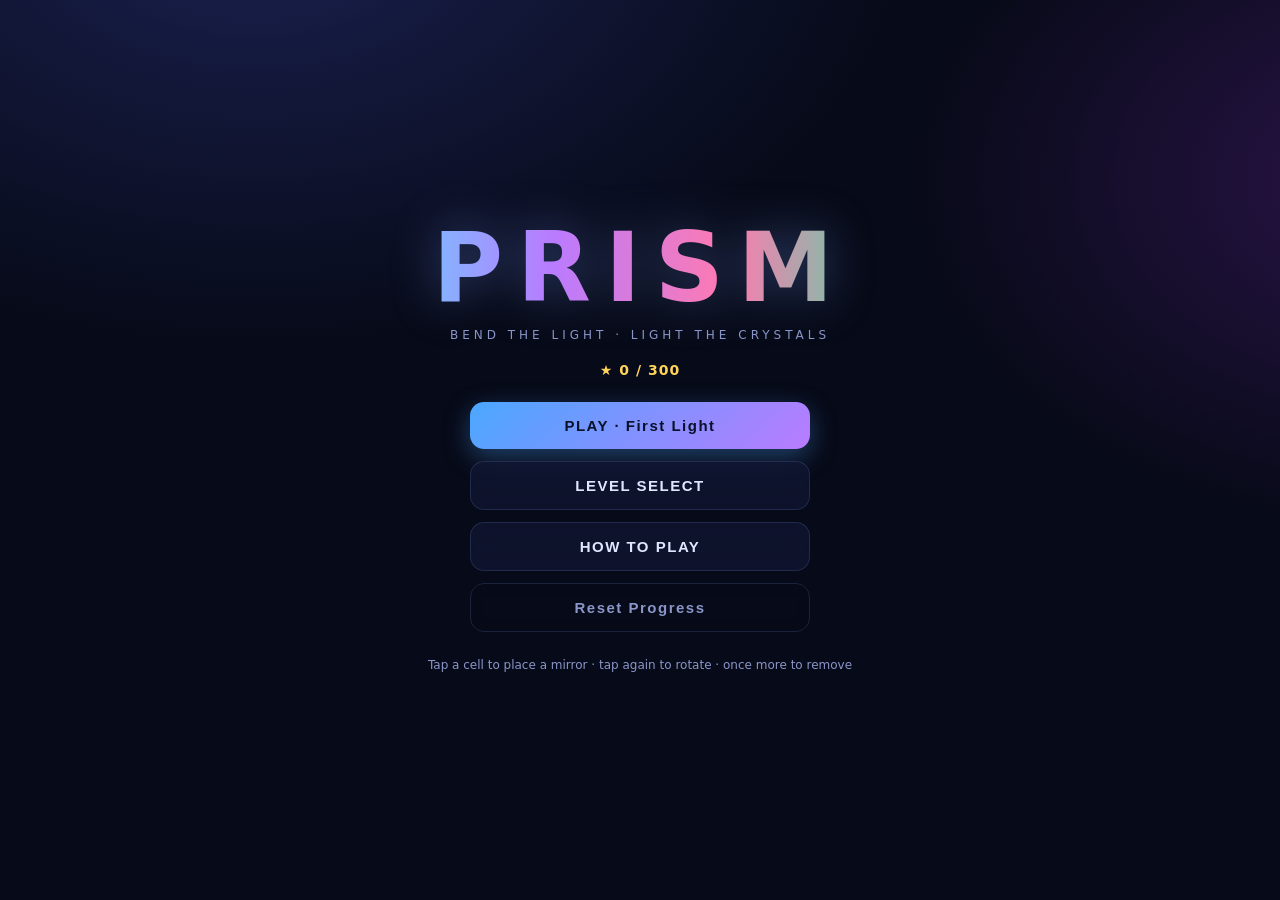
==== commit 7b987287: "Expand PRISM to 100 levels: add Worlds 7-12 Six new worlds (52 levels) built on the gate/portal/void" ====
--- a/index.html
+++ b/index.html
@@ -6,10 +6,6 @@
   <meta name="theme-color" content="#070a18" />
   <meta name="apple-mobile-web-app-capable" content="yes" />
   <meta name="mobile-web-app-capable" content="yes" />
-  <meta name="apple-mobile-web-app-status-bar-style" content="black-translucent" />
-  <link rel="manifest" href="manifest.webmanifest" />
-  <link rel="icon" href="icon.svg" type="image/svg+xml" />
-  <link rel="apple-touch-icon" href="icon.svg" />
   <title>PRISM — Light Puzzle</title>
   <link rel="stylesheet" href="css/style.css" />
 </head>
@@ -23,38 +19,24 @@
           <h1>PRISM</h1>
           <p class="tagline">bend the light · light the crystals</p>
         </div>
-        <div class="menu-stars">★ <span id="total-stars">0 / 0</span></div>
+        <div class="menu-stars">★ <span id="total-stars">0 / 144</span></div>
         <div class="menu-buttons">
           <button id="btn-continue" class="btn btn-primary" data-idx="0">PLAY</button>
-          <button id="btn-worlds" class="btn">WORLDS</button>
-          <button id="btn-daily" class="btn">★ DAILY CHALLENGE</button>
-          <div class="menu-row">
-            <button id="btn-help" class="btn btn-small">HOW TO PLAY</button>
-            <button id="btn-settings" class="btn btn-small">SETTINGS</button>
-          </div>
+          <button id="btn-play" class="btn">LEVEL SELECT</button>
+          <button id="btn-help" class="btn">HOW TO PLAY</button>
+          <button id="btn-reset-progress" class="btn btn-ghost">Reset Progress</button>
         </div>
         <p class="hint-text">Tap a cell to place a mirror · tap again to rotate · once more to remove</p>
       </div>
     </section>
 
-    <!-- WORLD SELECT -->
-    <section id="screen-worlds" class="screen">
-      <header class="topbar">
-        <button id="btn-worlds-back" class="icon-btn">‹</button>
-        <h2>WORLDS</h2>
-        <div class="topbar-stars">★ <span id="worlds-stars">0 / 0</span></div>
-      </header>
-      <div id="world-list" class="world-list"></div>
-    </section>
-
-    <!-- LEVEL SELECT (within a world) -->
+    <!-- LEVEL SELECT -->
     <section id="screen-levels" class="screen">
       <header class="topbar">
         <button id="btn-levels-back" class="icon-btn">‹</button>
-        <h2 id="levels-title">WORLD</h2>
-        <div class="topbar-stars">★ <span id="levels-stars">0 / 0</span></div>
+        <h2>LEVELS</h2>
+        <div class="topbar-stars">★ <span id="levels-stars">0 / 96</span></div>
       </header>
-      <p id="levels-sub" class="levels-sub"></p>
       <div id="level-grid" class="level-grid"></div>
     </section>
 
@@ -70,7 +52,7 @@
       </header>
 
       <div class="hud">
-        <div id="mirror-pill" class="pill"><span class="pill-ico">╱</span> Mirrors <b id="mirror-count">0/0</b></div>
+        <div id="mirror-pill" class="pill"><span class="pill-ico">◇</span> Mirrors <b id="mirror-count">0/0</b></div>
         <div class="pill"><span class="pill-ico">◆</span> Lit <b id="target-count">0/0</b></div>
         <div class="pill"><span class="pill-ico">⚡</span> Taps <b id="tap-count">0</b> <i>· par <span id="par-count">0</span></i></div>
       </div>
@@ -80,7 +62,6 @@
       </div>
 
       <div class="controls">
-        <button id="btn-undo" class="btn btn-small btn-ghost">↶ Undo</button>
         <button id="btn-reset" class="btn btn-small">↺ Reset</button>
         <button id="btn-hint" class="btn btn-small btn-ghost">💡 Hint</button>
       </div>
@@ -90,46 +71,29 @@
     <div id="modal-help" class="modal">
       <div class="modal-card help-card">
         <h2>HOW TO PLAY</h2>
-        <p class="help-goal">Guide light from every <b>source</b> into every <b>crystal</b>, matching its exact colour.
-          Tap a cell to drop a mirror <b>╱</b>, tap again to flip it <b>╲</b>, once more to remove it. Beat <b>par</b> for 3 stars.</p>
+        <p class="help-goal">Guide light from each <b>source</b> into every <b>crystal</b>, matching its colour.
+          Tap a cell to drop a mirror <b>╱</b>, tap again to flip it <b>╲</b>, once more to remove it.</p>
         <div class="legend">
-          <div class="leg"><span class="ic" style="color:#eaf6ff">◉</span><div><b>Source</b> — fires a beam in its arrow direction.</div></div>
-          <div class="leg"><span class="ic" style="color:#4aa8ff">◆</span><div><b>Crystal</b> — light it with its exact colour. Stray light ruins it.</div></div>
+          <div class="leg"><span class="ic" style="color:#eaf6ff">◉</span><div><b>Source</b> — fires a white beam.</div></div>
+          <div class="leg"><span class="ic" style="color:#4aa8ff">◆</span><div><b>Crystal</b> — light it with its exact colour.</div></div>
           <div class="leg"><span class="ic" style="color:#fff">╱</span><div><b>Mirror</b> — you place these; bends the beam 90°.</div></div>
-          <div class="leg"><span class="ic" style="color:#8aa0d8">▦</span><div><b>Wall</b> — blocks light. (A faint mirror is a <b>fixed</b> mirror — immovable.)</div></div>
-          <div class="leg"><span class="ic" style="color:#ff5a78">▢</span><div><b>Gel</b> — tints white to R/G/B. The wrong colour is absorbed — the beam dies. You can't re-tint.</div></div>
-          <div class="leg"><span class="ic" style="color:#cfe6ff">▨</span><div><b>Splitter</b> — turns one beam into two.</div></div>
-          <div class="leg"><span class="ic prism-ic">▲</span><div><b>Prism</b> — splits white: red left, green straight, blue right.</div></div>
-          <div class="leg"><span class="ic" style="color:#fff">✸</span><div><b>Bleach</b> — washes a beam back to white.</div></div>
-          <div class="leg"><span class="ic" style="color:#ffd35a">⟳</span><div><b>Rotator</b> — cycles a colour: red→green→blue→red.</div></div>
-          <div class="leg"><span class="ic" style="color:#c66bff">⊕</span><div><b>Tinter</b> — adds a colour to the beam (its glow tells you which).</div></div>
-          <div class="leg"><span class="ic" style="color:#38e6e6">▥</span><div><b>Gate</b> — a locked door; opens only for its exact colour.</div></div>
-          <div class="leg"><span class="ic" style="color:#38e6e6">◍</span><div><b>Portal</b> — teleports a beam to its matching ring.</div></div>
-          <div class="leg"><span class="ic" style="color:#ff5a78">✦</span><div><b>Void</b> — a black hole. If <b>any</b> beam touches it, you lose. Keep it clean.</div></div>
+          <div class="leg"><span class="ic" style="color:#8aa0d8">▦</span><div><b>Wall</b> — blocks light.</div></div>
+          <div class="leg"><span class="ic" style="color:#ff5a78">▣</span><div><b>Gel</b> — tints white to R/G/B. The wrong colour is absorbed — the beam dies. You can't re-tint.</div></div>
+          <div class="leg"><span class="ic" style="color:#cfe6ff">◇</span><div><b>Splitter</b> — turns one beam into two.</div></div>
+          <div class="leg"><span class="ic" style="color:#fff">✦</span><div><b>Bleach</b> — washes a beam back to white.</div></div>
+          <div class="leg"><span class="ic prism-ic">▲</span><div><b>Prism</b> — splits white: red bends left, green goes straight, blue bends right.</div></div>
+          <div class="leg"><span class="ic" style="color:#ffd35a">▯</span><div><b>Gate</b> — a coloured door. Opens only for a beam of its exact colour; anything else is blocked.</div></div>
+          <div class="leg"><span class="ic" style="color:#b97bff">◎</span><div><b>Portal</b> — a wormhole. A beam entering one mouth leaves its twin, still heading the same way.</div></div>
+          <div class="leg"><span class="ic" style="color:#ff5a78">✷</span><div><b>Void</b> — the abyss. If ANY beam touches it, the whole run fails. Let nothing stray in.</div></div>
         </div>
         <p class="help-mix"><b>Mixing:</b> a crystal adds up all light it receives.
-          <span style="color:#ff5a78">red</span>+<span style="color:#4aa8ff">blue</span>=<span style="color:#c66bff">magenta</span>,
+          <span style="color:#ff5a78">red</span>+<span style="color:#4aa8ff">blue</span>=<span style="color:#c66bff">purple</span>,
           <span style="color:#ff5a78">red</span>+<span style="color:#41e0a3">green</span>=<span style="color:#ffd35a">yellow</span>,
           <span style="color:#41e0a3">green</span>+<span style="color:#4aa8ff">blue</span>=<span style="color:#38e6e6">cyan</span>,
           all three = <span style="color:#eaf6ff">white</span>. A stray ray ruins the mix.</p>
         <div class="modal-buttons">
           <button id="btn-help-close" class="btn btn-small btn-primary">Got it</button>
         </div>
-      </div>
-    </div>
-
-    <!-- SETTINGS MODAL -->
-    <div id="modal-settings" class="modal">
-      <div class="modal-card settings-card">
-        <h2>SETTINGS</h2>
-        <div class="setting"><span>Sound effects</span><button id="set-sound" class="toggle" aria-pressed="true"></button></div>
-        <div class="setting"><span>Haptics (vibration)</span><button id="set-haptics" class="toggle" aria-pressed="true"></button></div>
-        <div class="setting"><span>Reduced motion</span><button id="set-motion" class="toggle" aria-pressed="false"></button></div>
-        <div class="modal-buttons settings-buttons">
-          <button id="btn-reset-progress" class="btn btn-small btn-ghost">Reset all progress</button>
-          <button id="btn-settings-close" class="btn btn-small btn-primary">Done</button>
-        </div>
-        <p class="settings-about">PRISM · a self-contained neon light-routing puzzle. No ads, no tracking, plays offline.</p>
       </div>
     </div>
 
@@ -152,21 +116,6 @@
       </div>
     </div>
 
-    <!-- WORLD-COMPLETE MODAL -->
-    <div id="modal-world" class="modal">
-      <div id="world-card" class="modal-card world-card">
-        <div class="win-rays"></div>
-        <p class="world-kicker">WORLD COMPLETE</p>
-        <h2 id="world-done-name">REFLECTION</h2>
-        <p id="world-done-flavor" class="win-flavor">Mastered.</p>
-        <p id="world-done-stars" class="world-done-stars">★ 0 / 0</p>
-        <div class="modal-buttons">
-          <button id="btn-world-menu" class="btn btn-small btn-ghost">≡ Worlds</button>
-          <button id="btn-world-next" class="btn btn-small btn-primary">Next World ›</button>
-        </div>
-      </div>
-    </div>
-
   </div>
 
   <script src="js/engine.js"></script>
@@ -174,6 +123,5 @@
   <script src="js/audio.js"></script>
   <script src="js/render.js"></script>
   <script src="js/game.js"></script>
-  <script>if ('serviceWorker' in navigator) { window.addEventListener('load', () => navigator.serviceWorker.register('sw.js').catch(() => {})); }</script>
 </body>
 </html>
